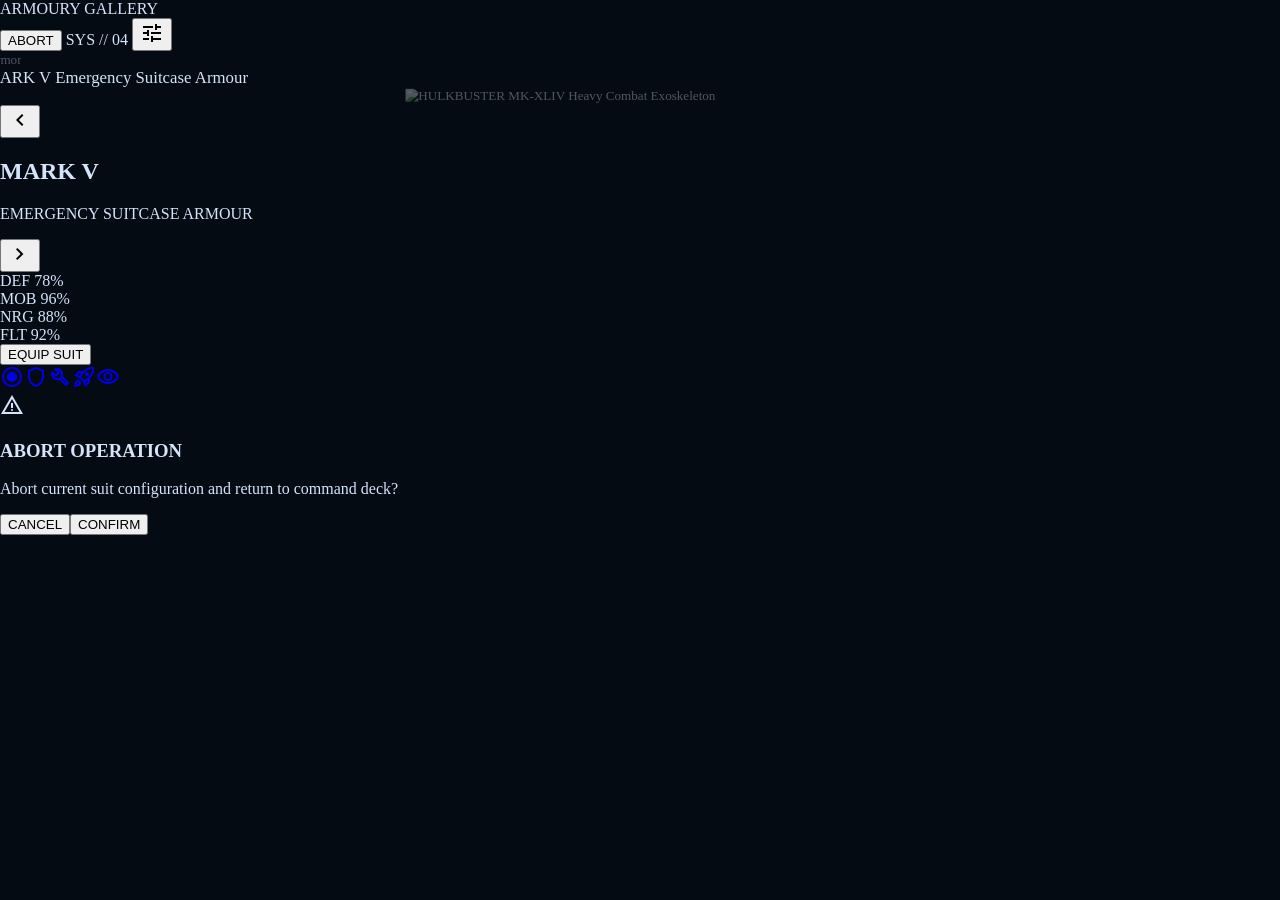
==== armory/code.html @ dcd6dfd7 "Individual_Screens" ====
<!DOCTYPE html>

<html class="dark" lang="en"><head>
<meta charset="utf-8"/>
<meta content="width=device-width, initial-scale=1.0, maximum-scale=1.0, user-scalable=no, viewport-fit=cover" name="viewport"/>
<meta content="mobile_tab" name="shell-type"/>
<link href="https://fonts.googleapis.com/css2?family=Space+Grotesk:wght@400;500;700&amp;family=Sora:wght@400;500;700&amp;family=Inter:wght@400;500;700&amp;display=swap" rel="stylesheet"/>
<link href="https://fonts.googleapis.com" rel="preconnect"/>
<link crossorigin="" href="https://fonts.gstatic.com" rel="preconnect"/>
<link href="https://fonts.googleapis.com/css2?family=Inter:wght@300;400;500;600&amp;family=JetBrains+Mono:wght@400;500;600&amp;family=Space+Grotesk:wght@400;500;600;700&amp;display=swap" rel="stylesheet"/>
<link href="https://fonts.googleapis.com/css2?family=Material+Symbols+Outlined:wght,FILL@100..700,0..1&amp;display=swap" rel="stylesheet"/>
<script src="https://cdn.tailwindcss.com?plugins=forms,container-queries"></script>
<script id="tailwind-config">
    tailwind.config = {darkMode: "class", theme: {extend: {colors: {"on-secondary-fixed-variant": "#004c69", "on-secondary-fixed": "#001e2c", "tertiary-fixed-dim": "#ffb95f", "surface-container-low": "#0d1c2d", "on-primary-fixed-variant": "#004f58", tertiary: "#ffe9d3", "secondary-fixed-dim": "#7bd0ff", "surface-bright": "#2c3a4c", "on-primary-container": "#00626e", "surface-container": "#122131", "surface-container-highest": "#273647", "on-tertiary-container": "#7e4e00", "secondary-fixed": "#c4e7ff", "on-primary-fixed": "#001f24", "on-primary": "#00363d", "inverse-surface": "#d4e4fa", secondary: "#7bd0ff", "on-background": "#d4e4fa", "surface-tint": "#00daf3", "surface-container-lowest": "#010f1f", "on-error-container": "#ffdad6", "on-tertiary-fixed-variant": "#653e00", "outline-variant": "#3b494c", "inverse-primary": "#006875", "surface-dim": "#051424", outline: "#849396", "error-container": "#93000a", "surface-variant": "#273647", "on-tertiary-fixed": "#2a1700", "on-tertiary": "#472a00", "primary-fixed": "#9cf0ff", "primary-container": "#00e5ff", "on-surface-variant": "#bac9cc", "inverse-on-surface": "#233143", "tertiary-fixed": "#ffddb8", "primary-fixed-dim": "#00daf3", "on-secondary-container": "#00374d", "on-error": "#690005", background: "#051424", "on-surface": "#d4e4fa", "tertiary-container": "#ffc681", "on-secondary": "#00354a", "surface-container-high": "#1c2b3c", error: "#ffb4ab", "secondary-container": "#00a6e0", surface: "#051424", primary: "#c3f5ff"}, fontFamily: {"label-lg": ["JetBrains Mono"], "headline-lg": ["Space Grotesk"], "headline-md": ["Space Grotesk"], "headline-sm": ["Space Grotesk"], "body-md": ["Inter"], "label-md": ["JetBrains Mono"], "body-sm": ["Inter"], "label-sm": ["JetBrains Mono"], "body-lg": ["Inter"], headline: ["Space Grotesk"], display: ["Space Grotesk"], body: ["Sora"], label: ["Inter"]}, fontSize: {}, borderRadius: {DEFAULT: "1rem", lg: "2rem", xl: "3rem", full: "9999px"}}}}
  </script>
<style>
    @layer base {
      html, body {
        width: 100vw;
        min-height: 100vh;
        margin: 0;
        padding: 0;
        background-color: #050b12;
        color: #d4e4fa;
        overscroll-behavior: none;
        user-select: none;
        -webkit-user-select: none;
      }
      .pb-safe { padding-bottom: env(safe-area-inset-bottom, 0px); }
      .pt-safe { padding-top: env(safe-area-inset-top, 0px); }
    }
    ::-webkit-scrollbar { display: none; }
    .carousel-item {
      transition: transform 0.35s cubic-bezier(0.2, 0.8, 0.25, 1), opacity 0.35s ease;
      touch-action: pan-y;
    }
  </style>
<style>
    body {
      min-height: max(884px, 100dvh);
    }
  </style>
  </head>
<body class="bg-surface text-on-surface font-body-md flex flex-col min-h-screen relative selection:bg-primary-container selection:text-on-primary-fixed antialiased overflow-x-hidden">
<!-- Top Fixed Header -->
<header class="fixed top-0 w-full z-50 pt-safe bg-[#050b12]/80 backdrop-blur-md border-b border-white/[0.04]">
<div class="h-14 px-5 flex items-center justify-between">
<div class="flex items-center gap-2">
<span class="w-1.5 h-1.5 rounded-full bg-cyan-400 animate-pulse"></span>
<span class="font-label-sm text-[11px] tracking-[0.2em] text-white/90 uppercase font-medium">ARMOURY GALLERY</span>
</div>
<div class="flex items-center gap-4"><button aria-label="Abort Operation" class="px-2.5 py-1 rounded-full bg-red-500/10 hover:bg-red-500/20 active:scale-95 border border-red-500/30 flex items-center gap-1.5 transition-all" id="abort-btn"><span class="w-1.5 h-1.5 rounded-full bg-red-400 animate-pulse"></span><span class="font-label-sm text-[10px] tracking-[0.16em] text-red-400 font-semibold uppercase">ABORT</span></button>
<span class="font-label-sm text-[11px] tracking-widest text-white/40 font-mono">SYS // 04</span>
<button aria-label="Armoury Settings" class="w-7 h-7 rounded-full bg-white/[0.05] border border-white/10 flex items-center justify-center hover:bg-white/10 active:scale-95 transition-all">
<span class="material-symbols-outlined text-[15px] text-white/70">tune</span>
</button>
</div>
</div>
</header>
<!-- Main Content -->
<main class="flex flex-col relative w-full pt-14 pb-20 bg-[#050b12] min-h-screen flex-1 justify-between select-none">
<!-- Drag & Slide Carousel Area -->
<section class="relative w-full flex-1 flex flex-col items-center justify-center overflow-hidden min-h-[380px] max-h-[460px]" id="carousel-container" style="touch-action: pan-y;">
<!-- Subtle Holographic Grid Backdrop -->
<div class="absolute inset-0 pointer-events-none bg-[radial-gradient(circle_at_50%_50%,rgba(0,218,243,0.09)_0%,transparent_70%)]"></div>
<div class="absolute inset-0 pointer-events-none bg-[linear-gradient(to_right,rgba(255,255,255,0.02)_1px,transparent_1px),linear-gradient(to_bottom,rgba(255,255,255,0.02)_1px,transparent_1px)] bg-[size:32px_32px] opacity-40"></div>
<!-- Hologram Pedestal Base Rings -->
<div class="absolute bottom-6 w-56 h-10 rounded-full bg-cyan-400/20 blur-xl pointer-events-none"></div>
<div class="absolute bottom-9 w-48 h-5 rounded-full border border-cyan-400/40 bg-cyan-500/10 pointer-events-none shadow-[0_0_15px_rgba(0,218,243,0.2)]"></div>
<!-- Track containing the 3 suits -->
<div class="relative w-full h-[360px] flex items-center cursor-grab active:cursor-grabbing will-change-transform" id="carousel-track">
<!-- Suit 0: Mark I -->
<div class="carousel-item absolute top-0 left-0 w-full h-full flex items-center justify-center" data-index="0" style="transition: none; transform: translateX(-280.8px) scale(0.82); opacity: 0.35; z-index: 7; pointer-events: auto;">
<div class="suit-wrapper relative flex items-center justify-center h-full max-h-[350px] transition-all duration-300">
<img alt="MARK I Prototype Tactical Armor" class="h-[330px] max-h-[751px] w-auto object-contain select-none pointer-events-none filter drop-shadow-[0_12px_28px_rgba(0,218,243,0.25)]" src="https://lh3.googleusercontent.com/aida-public/[base64]"/>
</div>
</div>
<!-- Suit 1: Mark V -->
<div class="carousel-item absolute top-0 left-0 w-full h-full flex items-center justify-center" data-index="1" style="transition: none; transform: translateX(0px) scale(1.05); opacity: 1; z-index: 10; pointer-events: auto;">
<div class="suit-wrapper relative flex items-center justify-center h-full max-h-[350px] transition-all duration-300">
<img alt="MARK V Emergency Suitcase Armour" class="h-[330px] max-h-[751px] w-auto object-contain select-none pointer-events-none filter drop-shadow-[0_12px_28px_rgba(0,218,243,0.25)]" src="https://lh3.googleusercontent.com/aida-public/[base64]"/>
</div>
</div>
<!-- Suit 2: Hulkbuster -->
<div class="carousel-item absolute top-0 left-0 w-full h-full flex items-center justify-center" data-index="2" style="transition: none; transform: translateX(280.8px) scale(0.82); opacity: 0.35; z-index: 7; pointer-events: auto;">
<div class="suit-wrapper relative flex items-center justify-center h-full max-h-[350px] transition-all duration-300">
<img alt="HULKBUSTER MK-XLIV Heavy Combat Exoskeleton" class="h-[330px] max-h-[751px] w-auto object-contain select-none pointer-events-none filter drop-shadow-[0_12px_28px_rgba(0,218,243,0.25)]" src="https://lh3.googleusercontent.com/aida-public/[base64]"/>
</div>
</div>
</div>
</section>
<!-- Info, Stats & Controls Section -->
<section class="relative z-20 w-full px-6 pb-4 flex flex-col gap-4">
<!-- Suit Title & Carousel Chevrons -->
<div class="flex items-center justify-between w-full border-b border-white/[0.06] pb-3">
<button aria-label="Previous Suit" class="w-10 h-10 -ml-2 flex items-center justify-center text-white/40 hover:text-white transition-colors active:scale-95" id="prev-suit-btn">
<span class="material-symbols-outlined text-[24px]">chevron_left</span>
</button>
<div class="flex flex-col items-center text-center px-2">
<h2 class="font-headline-md text-[18px] tracking-[0.16em] uppercase font-semibold text-white transition-opacity duration-200" id="suit-title">MARK V</h2>
<p class="font-label-sm text-[10px] tracking-[0.22em] text-white/40 uppercase mt-0.5 transition-opacity duration-200" id="suit-subtitle">EMERGENCY SUITCASE ARMOUR</p>
</div>
<button aria-label="Next Suit" class="w-10 h-10 -mr-2 flex items-center justify-center text-white/40 hover:text-white transition-colors active:scale-95" id="next-suit-btn">
<span class="material-symbols-outlined text-[24px]">chevron_right</span>
</button>
</div>
<!-- Pagination Indicator Dots -->
<div class="flex items-center justify-center gap-1.5" id="carousel-dots"><span class="w-1.5 h-1.5 rounded-full bg-white/20 transition-all duration-300 hover:bg-white/40 cursor-pointer" data-dot="0"></span><span class="w-5 h-1.5 rounded-full bg-cyan-400 transition-all duration-300 shadow-[0_0_8px_rgba(0,218,243,0.6)] cursor-pointer" data-dot="1"></span><span class="w-1.5 h-1.5 rounded-full bg-white/20 transition-all duration-300 hover:bg-white/40 cursor-pointer" data-dot="2"></span></div>
<!-- 4-Stat Telemetry Indicators -->
<div class="grid grid-cols-4 gap-3 py-1">
<div class="flex flex-col">
<div class="flex items-baseline justify-between mb-1.5">
<span class="font-label-sm text-[9px] tracking-wider text-white/40 uppercase">DEF</span>
<span class="font-label-sm text-[12px] font-mono text-white" id="val-defence">78%</span>
</div>
<div class="w-full h-[2px] bg-white/[0.08] rounded-full overflow-hidden">
<div class="h-full bg-cyan-300 rounded-full transition-all duration-500 ease-out shadow-[0_0_6px_rgba(0,218,243,0.5)]" id="bar-defence" style="width: 78%"></div>
</div>
</div>
<div class="flex flex-col">
<div class="flex items-baseline justify-between mb-1.5">
<span class="font-label-sm text-[9px] tracking-wider text-white/40 uppercase">MOB</span>
<span class="font-label-sm text-[12px] font-mono text-white" id="val-mobility">96%</span>
</div>
<div class="w-full h-[2px] bg-white/[0.08] rounded-full overflow-hidden">
<div class="h-full bg-cyan-300 rounded-full transition-all duration-500 ease-out shadow-[0_0_6px_rgba(0,218,243,0.5)]" id="bar-mobility" style="width: 96%"></div>
</div>
</div>
<div class="flex flex-col">
<div class="flex items-baseline justify-between mb-1.5">
<span class="font-label-sm text-[9px] tracking-wider text-white/40 uppercase">NRG</span>
<span class="font-label-sm text-[12px] font-mono text-white" id="val-energy">88%</span>
</div>
<div class="w-full h-[2px] bg-white/[0.08] rounded-full overflow-hidden">
<div class="h-full bg-cyan-300 rounded-full transition-all duration-500 ease-out shadow-[0_0_6px_rgba(0,218,243,0.5)]" id="bar-energy" style="width: 88%"></div>
</div>
</div>
<div class="flex flex-col">
<div class="flex items-baseline justify-between mb-1.5">
<span class="font-label-sm text-[9px] tracking-wider text-white/40 uppercase">FLT</span>
<span class="font-label-sm text-[12px] font-mono text-white" id="val-flight">92%</span>
</div>
<div class="w-full h-[2px] bg-white/[0.08] rounded-full overflow-hidden">
<div class="h-full bg-cyan-300 rounded-full transition-all duration-500 ease-out shadow-[0_0_6px_rgba(0,218,243,0.5)]" id="bar-flight" style="width: 92%"></div>
</div>
</div>
</div>
<!-- Action Button -->
<div class="w-full pt-1">
<button class="w-full h-12 rounded-full bg-gradient-to-r from-cyan-400 via-cyan-300 to-cyan-400 hover:brightness-110 text-[#002830] font-headline-sm text-[12px] tracking-[0.24em] font-bold uppercase flex items-center justify-center transition-all duration-200 active:scale-[0.98] shadow-[0_0_24px_rgba(0,218,243,0.35)]" id="equip-btn">
<span>EQUIP SUIT</span>
</button>
</div>
</section>
<!-- Interactive Carousel Script -->
<script>
      (function initArmouryCarousel() {
        const suits = [
          {
            id: "MARK I",
            title: "MARK I",
            sub: "FIRST GENERATION PROTOTYPE",
            def: 84,
            mob: 62,
            nrg: 75,
            flt: 40
          },
          {
            id: "MARK V",
            title: "MARK V",
            sub: "EMERGENCY SUITCASE ARMOUR",
            def: 78,
            mob: 96,
            nrg: 88,
            flt: 92
          },
          {
            id: "HULKBUSTER MK-XLIV",
            title: "HULKBUSTER MK-XLIV",
            sub: "HEAVY COMBAT EXOSKELETON",
            def: 99,
            mob: 55,
            nrg: 98,
            flt: 80
          }
        ];

        let currentIndex = 1; // Start focused on Mark V
        let isDragging = false;
        let startX = 0;
        let currentTranslateX = 0;
        let dragOffset = 0;

        const container = document.getElementById("carousel-container");
        const track = document.getElementById("carousel-track");
        const items = document.querySelectorAll(".carousel-item");
        const titleEl = document.getElementById("suit-title");
        const subEl = document.getElementById("suit-subtitle");
        const valDef = document.getElementById("val-defence");
        const valMob = document.getElementById("val-mobility");
        const valNrg = document.getElementById("val-energy");
        const valFlt = document.getElementById("val-flight");

        const barDef = document.getElementById("bar-defence");
        const barMob = document.getElementById("bar-mobility");
        const barNrg = document.getElementById("bar-energy");
        const barFlt = document.getElementById("bar-flight");

        const dotsContainer = document.getElementById("carousel-dots");
        const prevBtn = document.getElementById("prev-suit-btn");
        const nextBtn = document.getElementById("next-suit-btn");
        const equipBtn = document.getElementById("equip-btn");

        function getSpacing() {
          const width = container.clientWidth || window.innerWidth;
          // Space out so adjacent suits are visible at left and right edges
          return Math.min(width * 0.72, 290);
        }

        function renderPositions(offsetPx = 0, animated = true) {
          const spacing = getSpacing();

          items.forEach((item, idx) => {
            const diff = idx - currentIndex;
            const targetX = diff * spacing + offsetPx;
            const distFromCenter = Math.abs(diff + (offsetPx / spacing));

            // Center: scale 1.05, opacity 1. Adjacent: scale 0.82, opacity 0.35
            const scale = Math.max(0.8, 1.05 - (distFromCenter * 0.23));
            const opacity = Math.max(0.25, 1 - (distFromCenter * 0.65));
            const zIndex = 10 - Math.round(distFromCenter * 3);

            item.style.transition = animated ? "transform 0.38s cubic-bezier(0.2, 0.8, 0.25, 1), opacity 0.38s ease" : "none";
            item.style.transform = `translateX(${targetX}px) scale(${scale})`;
            item.style.opacity = opacity;
            item.style.zIndex = zIndex;
            item.style.pointerEvents = "auto";
          });
        }

        function updateTelemetry(index) {
          const s = suits[index];
          if (!s) return;

          if (titleEl) titleEl.textContent = s.title;
          if (subEl) subEl.textContent = s.sub;

          if (valDef) valDef.textContent = s.def + "%";
          if (valMob) valMob.textContent = s.mob + "%";
          if (valNrg) valNrg.textContent = s.nrg + "%";
          if (valFlt) valFlt.textContent = s.flt + "%";

          if (barDef) barDef.style.width = s.def + "%";
          if (barMob) barMob.style.width = s.mob + "%";
          if (barNrg) barNrg.style.width = s.nrg + "%";
          if (barFlt) barFlt.style.width = s.flt + "%";

          if (dotsContainer) {
            dotsContainer.innerHTML = suits.map((_, i) =>
              i === index
                ? '<span class="w-5 h-1.5 rounded-full bg-cyan-400 transition-all duration-300 shadow-[0_0_8px_rgba(0,218,243,0.6)] cursor-pointer" data-dot="' + i + '"></span>'
                : '<span class="w-1.5 h-1.5 rounded-full bg-white/20 transition-all duration-300 hover:bg-white/40 cursor-pointer" data-dot="' + i + '"></span>'
            ).join('');
            
            // Reattach dot clicks
            dotsContainer.querySelectorAll("[data-dot]").forEach(dot => {
              dot.addEventListener("click", (e) => {
                const targetIdx = parseInt(e.currentTarget.getAttribute("data-dot"), 10);
                setIndex(targetIdx);
              });
            });
          }
        }

        function setIndex(index, animated = true) {
          currentIndex = Math.max(0, Math.min(suits.length - 1, index));
          dragOffset = 0;
          renderPositions(0, animated);
          updateTelemetry(currentIndex);
        }

        // Pointer / Touch Handling
        function onPointerDown(e) {
          isDragging = true;
          startX = e.clientX || (e.touches && e.touches[0].clientX) || 0;
          dragOffset = 0;
          items.forEach(item => item.style.transition = "none");
        }

        function onPointerMove(e) {
          if (!isDragging) return;
          const currentX = e.clientX || (e.touches && e.touches[0].clientX) || 0;
          dragOffset = currentX - startX;
          // Apply boundary resistance
          if ((currentIndex === 0 && dragOffset > 0) || (currentIndex === suits.length - 1 && dragOffset < 0)) {
            dragOffset *= 0.35;
          }
          renderPositions(dragOffset, false);
        }

        function onPointerUp() {
          if (!isDragging) return;
          isDragging = false;
          const threshold = 45; // drag threshold
          if (dragOffset < -threshold && currentIndex < suits.length - 1) {
            currentIndex += 1;
          } else if (dragOffset > threshold && currentIndex > 0) {
            currentIndex -= 1;
          }
          setIndex(currentIndex, true);
        }

        container.addEventListener("pointerdown", onPointerDown);
        window.addEventListener("pointermove", onPointerMove);
        window.addEventListener("pointerup", onPointerUp);
        window.addEventListener("pointercancel", onPointerUp);

        // Click on adjacent suit to navigate
        items.forEach((item, idx) => {
          item.addEventListener("click", () => {
            if (Math.abs(dragOffset) < 5 && idx !== currentIndex) {
              setIndex(idx, true);
            }
          });
        });

        // Prev & Next Buttons
        if (prevBtn) {
          prevBtn.addEventListener("click", () => {
            if (currentIndex > 0) {
              setIndex(currentIndex - 1, true);
            } else {
              setIndex(suits.length - 1, true);
            }
          });
        }

        if (nextBtn) {
          nextBtn.addEventListener("click", () => {
            if (currentIndex < suits.length - 1) {
              setIndex(currentIndex + 1, true);
            } else {
              setIndex(0, true);
            }
          });
        }

        // Dot buttons
        if (dotsContainer) {
          dotsContainer.querySelectorAll("[data-dot]").forEach(dot => {
            dot.addEventListener("click", (e) => {
              const targetIdx = parseInt(e.currentTarget.getAttribute("data-dot"), 10);
              setIndex(targetIdx);
            });
          });
        }

        // Equip Button Action
        if (equipBtn) {
          equipBtn.addEventListener("click", () => {
            const currentSuit = suits[currentIndex];
            const originalHtml = equipBtn.innerHTML;
            equipBtn.innerHTML = `<span class="tracking-[0.2em] text-white flex items-center gap-1.5"><span class="material-symbols-outlined text-[16px]">check_circle</span> ${currentSuit.id} EQUIPPED</span>`;
            equipBtn.classList.add("from-cyan-500", "to-teal-400", "shadow-[0_0_30px_rgba(0,218,243,0.6)]");
            setTimeout(() => {
              equipBtn.innerHTML = originalHtml;
              equipBtn.classList.remove("from-cyan-500", "to-teal-400", "shadow-[0_0_30px_rgba(0,218,243,0.6)]");
            }, 1800);
          });
        }

        // Handle resize / orientation
        window.addEventListener("resize", () => {
          renderPositions(0, false);
        });

        // Initialize state
        setIndex(1, false);
      })();
    </script>
</main>
<!-- Persistent Bottom Nav -->
<nav class="fixed bottom-0 w-full z-50 pb-safe backdrop-blur-xl bg-[#030914]/85 border-t border-cyan-500/20 py-2.5 px-4"><div class="flex justify-around items-center h-12 max-w-md mx-auto"><a aria-label="Home" class="flex flex-col items-center justify-center p-2 text-white/40 hover:text-white/80 transition-colors" data-path="hud-command" href="#"><span class="material-symbols-outlined text-[22px]">radio_button_checked</span></a><a aria-current="page" aria-label="Armoury" class="relative flex flex-col items-center justify-center p-2 text-cyan-300" data-path="armoury-control" href="#"><span class="material-symbols-outlined text-[22px] drop-shadow-[0_0_8px_rgba(0,218,243,0.7)]">shield</span><span class="absolute -bottom-1 w-1 h-1 rounded-full bg-cyan-400 shadow-[0_0_6px_rgba(0,218,243,0.8)]"></span></a><a aria-label="Workbench" class="flex flex-col items-center justify-center p-2 text-white/40 hover:text-white/80 transition-colors" data-path="workbench" href="#"><span class="material-symbols-outlined text-[22px]">build</span></a><a aria-label="Flight" class="flex flex-col items-center justify-center p-2 text-white/40 hover:text-white/80 transition-colors" data-path="flight" href="#"><span class="material-symbols-outlined text-[22px]">rocket_launch</span></a><a aria-label="Visor" class="flex flex-col items-center justify-center p-2 text-white/40 hover:text-white/80 transition-colors" data-path="visor" href="#"><span class="material-symbols-outlined text-[22px]">visibility</span></a></div></nav>
<div class="fixed inset-0 z-50 flex items-center justify-center p-4 bg-black/75 backdrop-blur-md transition-opacity duration-200 opacity-0 pointer-events-none" id="abort-modal"><div class="w-full max-w-xs rounded-2xl bg-[#091322] border border-red-500/30 p-5 shadow-[0_0_30px_rgba(239,68,68,0.2)] flex flex-col items-center text-center"><div class="w-10 h-10 rounded-full bg-red-500/10 border border-red-500/30 flex items-center justify-center mb-3 text-red-400"><span class="material-symbols-outlined text-[22px]">warning</span></div><h3 class="font-headline-sm text-[16px] text-white font-semibold tracking-wide mb-1">ABORT OPERATION</h3><p class="font-label-sm text-[11px] text-white/60 tracking-wider mb-5">Abort current suit configuration and return to command deck?</p><div class="flex items-center gap-2.5 w-full"><button class="flex-1 h-9 rounded-full border border-white/10 hover:bg-white/10 active:scale-95 font-label-sm text-[11px] tracking-wider text-white/70 transition-all uppercase" id="abort-cancel-btn">CANCEL</button><button class="flex-1 h-9 rounded-full bg-red-500/20 hover:bg-red-500/30 active:scale-95 border border-red-500/50 font-label-sm text-[11px] tracking-wider text-red-300 font-semibold transition-all uppercase shadow-[0_0_12px_rgba(239,68,68,0.3)]" id="abort-confirm-btn">CONFIRM</button></div></div></div><script>(function setupAbortFlow(){const abortBtn=document.getElementById('abort-btn');const abortModal=document.getElementById('abort-modal');const cancelBtn=document.getElementById('abort-cancel-btn');const confirmBtn=document.getElementById('abort-confirm-btn');function openModal(){if(abortModal){abortModal.classList.remove('opacity-0','pointer-events-none');abortModal.classList.add('opacity-100');}}function closeModal(){if(abortModal){abortModal.classList.remove('opacity-100');abortModal.classList.add('opacity-0','pointer-events-none');}}if(abortBtn){abortBtn.addEventListener('click',openModal);}if(cancelBtn){cancelBtn.addEventListener('click',closeModal);}if(confirmBtn){confirmBtn.addEventListener('click',function(){closeModal();const prevBtn=document.getElementById('prev-suit-btn');if(prevBtn){prevBtn.click();}const equipBtn=document.getElementById('equip-btn');if(equipBtn){equipBtn.innerHTML='<span>ABORTED // RETURNING</span>';setTimeout(function(){equipBtn.innerHTML='<span>EQUIP SUIT</span>';},1500);}});}})();</script></body></html>
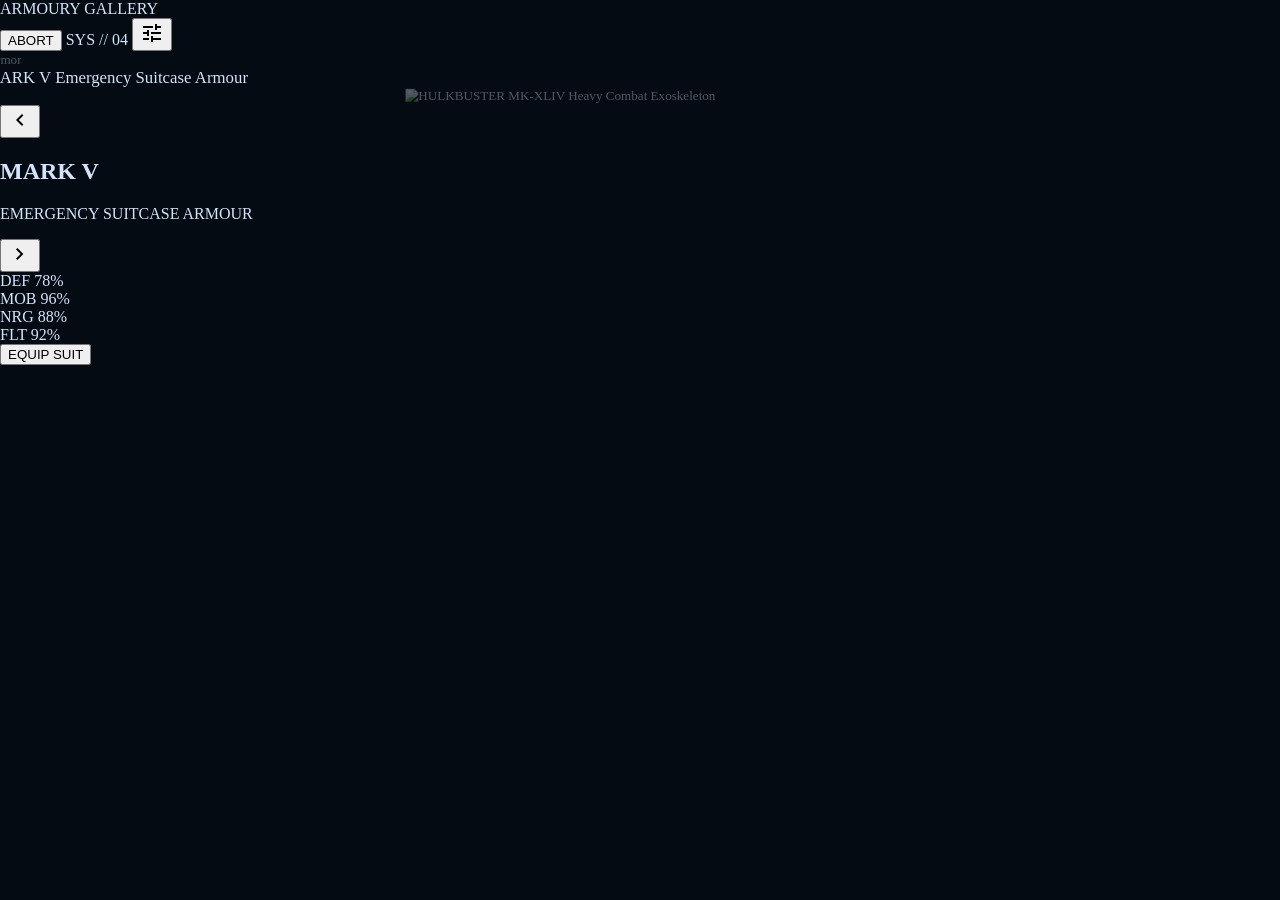
==== commit acf5e441: "checkpoint A: connect wheel and armoury to workbenches" ====
--- a/armory/code.html
+++ b/armory/code.html
@@ -41,7 +41,7 @@
     }
   </style>
   </head>
-<body class="bg-surface text-on-surface font-body-md flex flex-col min-h-screen relative selection:bg-primary-container selection:text-on-primary-fixed antialiased overflow-x-hidden">
+<body class="bg-surface text-on-surface font-body-md flex flex-col min-h-screen relative selection:bg-primary-container selection:text-on-primary-fixed antialiased overflow-x-hidden" data-screen="armory">
 <!-- Top Fixed Header -->
 <header class="fixed top-0 w-full z-50 pt-safe bg-[#050b12]/80 backdrop-blur-md border-b border-white/[0.04]">
 <div class="h-14 px-5 flex items-center justify-between">
@@ -378,7 +378,45 @@
         setIndex(1, false);
       })();
     </script>
-</main>
-<!-- Persistent Bottom Nav -->
-<nav class="fixed bottom-0 w-full z-50 pb-safe backdrop-blur-xl bg-[#030914]/85 border-t border-cyan-500/20 py-2.5 px-4"><div class="flex justify-around items-center h-12 max-w-md mx-auto"><a aria-label="Home" class="flex flex-col items-center justify-center p-2 text-white/40 hover:text-white/80 transition-colors" data-path="hud-command" href="#"><span class="material-symbols-outlined text-[22px]">radio_button_checked</span></a><a aria-current="page" aria-label="Armoury" class="relative flex flex-col items-center justify-center p-2 text-cyan-300" data-path="armoury-control" href="#"><span class="material-symbols-outlined text-[22px] drop-shadow-[0_0_8px_rgba(0,218,243,0.7)]">shield</span><span class="absolute -bottom-1 w-1 h-1 rounded-full bg-cyan-400 shadow-[0_0_6px_rgba(0,218,243,0.8)]"></span></a><a aria-label="Workbench" class="flex flex-col items-center justify-center p-2 text-white/40 hover:text-white/80 transition-colors" data-path="workbench" href="#"><span class="material-symbols-outlined text-[22px]">build</span></a><a aria-label="Flight" class="flex flex-col items-center justify-center p-2 text-white/40 hover:text-white/80 transition-colors" data-path="flight" href="#"><span class="material-symbols-outlined text-[22px]">rocket_launch</span></a><a aria-label="Visor" class="flex flex-col items-center justify-center p-2 text-white/40 hover:text-white/80 transition-colors" data-path="visor" href="#"><span class="material-symbols-outlined text-[22px]">visibility</span></a></div></nav>
-<div class="fixed inset-0 z-50 flex items-center justify-center p-4 bg-black/75 backdrop-blur-md transition-opacity duration-200 opacity-0 pointer-events-none" id="abort-modal"><div class="w-full max-w-xs rounded-2xl bg-[#091322] border border-red-500/30 p-5 shadow-[0_0_30px_rgba(239,68,68,0.2)] flex flex-col items-center text-center"><div class="w-10 h-10 rounded-full bg-red-500/10 border border-red-500/30 flex items-center justify-center mb-3 text-red-400"><span class="material-symbols-outlined text-[22px]">warning</span></div><h3 class="font-headline-sm text-[16px] text-white font-semibold tracking-wide mb-1">ABORT OPERATION</h3><p class="font-label-sm text-[11px] text-white/60 tracking-wider mb-5">Abort current suit configuration and return to command deck?</p><div class="flex items-center gap-2.5 w-full"><button class="flex-1 h-9 rounded-full border border-white/10 hover:bg-white/10 active:scale-95 font-label-sm text-[11px] tracking-wider text-white/70 transition-all uppercase" id="abort-cancel-btn">CANCEL</button><button class="flex-1 h-9 rounded-full bg-red-500/20 hover:bg-red-500/30 active:scale-95 border border-red-500/50 font-label-sm text-[11px] tracking-wider text-red-300 font-semibold transition-all uppercase shadow-[0_0_12px_rgba(239,68,68,0.3)]" id="abort-confirm-btn">CONFIRM</button></div></div></div><script>(function setupAbortFlow(){const abortBtn=document.getElementById('abort-btn');const abortModal=document.getElementById('abort-modal');const cancelBtn=document.getElementById('abort-cancel-btn');const confirmBtn=document.getElementById('abort-confirm-btn');function openModal(){if(abortModal){abortModal.classList.remove('opacity-0','pointer-events-none');abortModal.classList.add('opacity-100');}}function closeModal(){if(abortModal){abortModal.classList.remove('opacity-100');abortModal.classList.add('opacity-0','pointer-events-none');}}if(abortBtn){abortBtn.addEventListener('click',openModal);}if(cancelBtn){cancelBtn.addEventListener('click',closeModal);}if(confirmBtn){confirmBtn.addEventListener('click',function(){closeModal();const prevBtn=document.getElementById('prev-suit-btn');if(prevBtn){prevBtn.click();}const equipBtn=document.getElementById('equip-btn');if(equipBtn){equipBtn.innerHTML='<span>ABORTED // RETURNING</span>';setTimeout(function(){equipBtn.innerHTML='<span>EQUIP SUIT</span>';},1500);}});}})();</script></body></html>+  <script src="../screen-bridge.js"></script>
+  <script>
+    document.addEventListener('DOMContentLoaded', () => {
+      const equipBtn = document.getElementById('equip-btn');
+      if (equipBtn) {
+        equipBtn.addEventListener('click', () => {
+          const title = document.getElementById('suit-title')?.textContent?.trim().toUpperCase() || 'MARK V';
+          const suitMap = {
+            'MARK I': 'MARK I',
+            'MARK V': 'MARK V',
+            'HULKBUSTER MK-XLIV': 'HULKBUSTER',
+            'HULKBUSTER': 'HULKBUSTER'
+          };
+          const selectedSuit = suitMap[title] || 'MARK V';
+          if (window.JarvisBridge) {
+            window.JarvisBridge.selectSuit(selectedSuit, { from: 'armory', title });
+          }
+        });
+      }
+
+      document.querySelectorAll('nav a').forEach((link) => {
+        link.addEventListener('click', (event) => {
+          event.preventDefault();
+          const label = (link.getAttribute('aria-label') || '').toLowerCase();
+          if (!window.JarvisBridge) return;
+          if (label === 'home') window.JarvisBridge.navigate('wheel', { destination: 'wheel' });
+          if (label === 'armoury') window.JarvisBridge.navigate('armoury', { destination: 'armoury' });
+          if (label === 'workbench') window.JarvisBridge.navigate('mark_v', { destination: 'workbench' });
+          if (label === 'flight') window.JarvisBridge.navigate('flight', { destination: 'flight' });
+          if (label === 'visor') window.JarvisBridge.navigate('visor', { destination: 'visor' });
+        });
+      });
+
+      const abortConfirm = document.getElementById('abort-confirm-btn');
+      if (abortConfirm) {
+        abortConfirm.addEventListener('click', () => {
+          if (window.JarvisBridge) window.JarvisBridge.abort({ from: 'armory' });
+        });
+      }
+    });
+  </script>
+</body></html>
